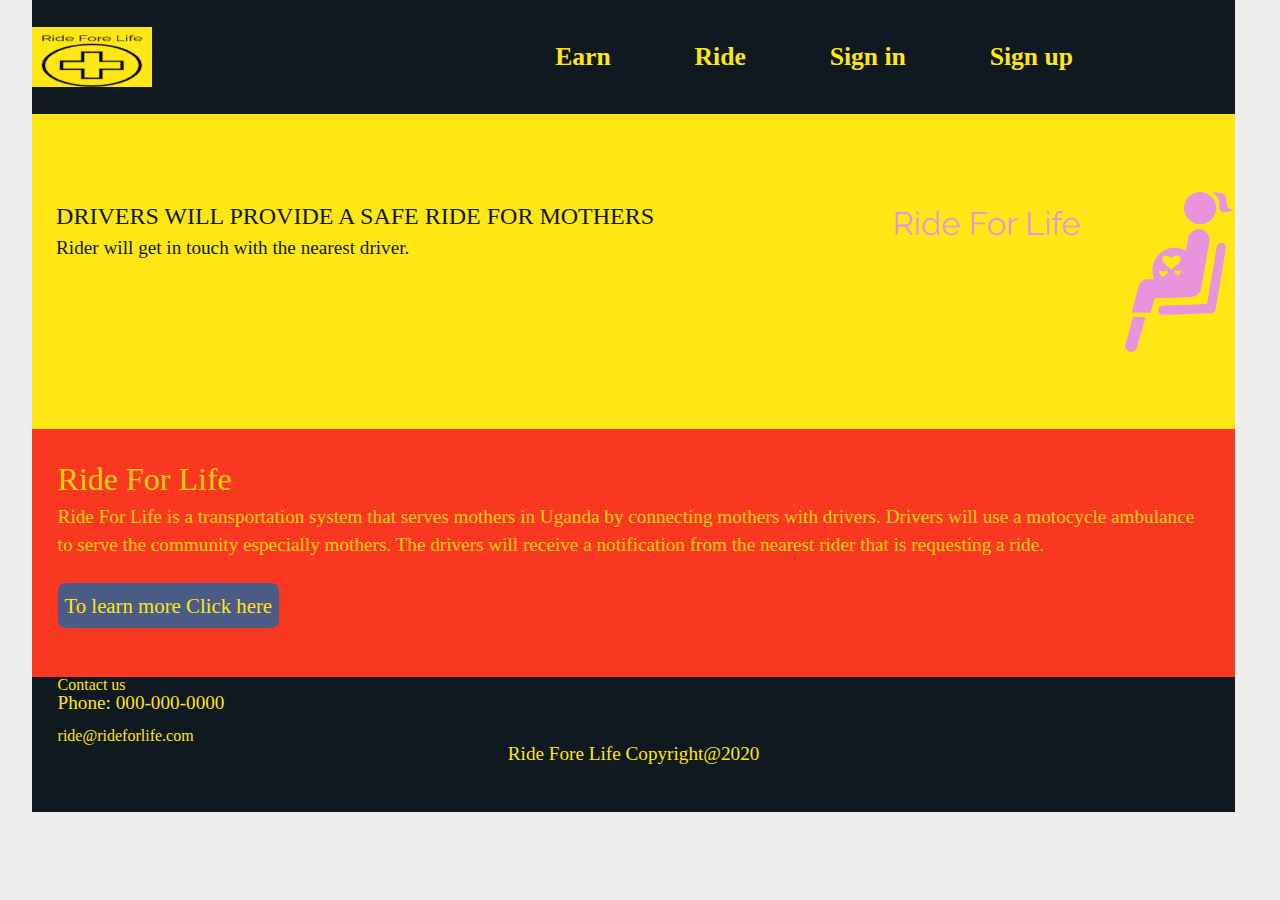
==== index.html @ 8550a422 "First draft Ride for Life" ====
<!DOCTYPE html>
<html>

    <head>
        <title>Ride For Life        </title>
        <!-- links to css and js -->
        <link rel="stylesheet" href="css/index.css">
    </head>
    <body>
        <header> 
            <nav>
                <img id="logo" src="img/Ride-for-life-logo.png"  alt="Logo" usemap="#log-map">

                <map name="log-map">
                    <area shape="rect" coords="8,5,130,60" href="index.html">
                </map>

                <div class="nav-links">
                    <a href="" id="home-tab"> Home</a>
                    <a href="driver.html"> Earn</a>
                    <a href="rider.html"> Ride</a>             
                    <a href="#"> Sign in</a>
                    <a href="#"> Sign up</a>
                </div>
            </nav>

            <div class="header-img" > 
                   <!-- src="" alt="Header image" -->
                   <section class="header-img-info">
                   <h2>DRIVERS WILL PROVIDE A SAFE RIDE FOR MOTHERS</h2>
                   <P>Rider will get in touch with the nearest driver.</P>
                  
                </section>
            </div> 
         
        </header>
        <section class="about-section">
            <h1>Ride For Life</h1>
          
           <p> Ride For Life is a transportation system that serves mothers in Uganda by connecting mothers with drivers.
                Drivers will use a motocycle ambulance to serve the community especially mothers. 
               The drivers will receive a notification from the nearest rider that is requesting a ride.</p>
               <a class="btn" href="#"> To learn more Click here  </a>
        </section>
        <footer>
            <h2> Contact us</h2>
            <p>Phone: 000-000-0000</p><br>
            <a href="ride@rideforlife.com">ride@rideforlife.com </a>
            <p class="copyRight"> Ride Fore Life Copyright@2020</p>
        </footer>





    </body>
</html>
---- css/index.css ----
html,
body,
div,
span,
applet,
object,
iframe,
h1,
h2,
h3,
h4,
h5,
h6,
p,
blockquote,
pre,
a,
abbr,
acronym,
address,
big,
cite,
code,
del,
dfn,
em,
img,
ins,
kbd,
q,
s,
samp,
small,
strike,
strong,
sub,
sup,
tt,
var,
b,
u,
i,
center,
dl,
dt,
dd,
ol,
ul,
li,
fieldset,
form,
label,
legend,
table,
caption,
tbody,
tfoot,
thead,
tr,
th,
td,
article,
aside,
canvas,
details,
embed,
figure,
figcaption,
footer,
header,
hgroup,
menu,
nav,
output,
ruby,
section,
summary,
time,
mark,
audio,
video {
  margin: 0;
  padding: 0;
  border: 0;
  font-size: 100%;
  font: inherit;
  vertical-align: baseline;
}
/* HTML5 display-role reset for older browsers */
article,
aside,
details,
figcaption,
figure,
footer,
header,
hgroup,
menu,
nav,
section {
  display: block;
}
body {
  line-height: 1;
}
ol,
ul {
  list-style: none;
}
blockquote,
q {
  quotes: none;
}
blockquote:before,
blockquote:after,
q:before,
q:after {
  content: '';
  content: none;
}
table {
  border-collapse: collapse;
  border-spacing: 0;
}
p {
  font-size: 1.2rem;
}
h1 {
  font-size: 2rem;
}
html,
body {
  box-sizing: border-box;
}
body {
  line-height: 1.5;
}
.about-section {
  height: auto;
  width: 90%;
  margin: 0 2.5%;
  padding: 2%;
  background-color: #F93822FF;
  color: #FDD20EFF;
}
.about-section .btn {
  display: inline-block;
  font-size: 1.3rem;
  padding: 0.6%;
  border-radius: 8px;
  background-color: #4a5b88;
  border: none;
  text-decoration: none;
  margin: 2% 0;
}
strong {
  font-size: 2rem;
}
body {
  background: rgba(0, 0, 0, 0.068);
}
body a {
  color: #FEE715FF;
}
body header {
  display: flex;
  justify-content: space-between;
  align-items: none;
  flex-direction: column;
  width: 94%;
  margin: 0 2.5%;
}
body header .header-img {
  width: 100%;
  background-color: #FEE715FF;
  color: #101820FF;
  background-image: url("../img/header-img.png");
  background-repeat: no-repeat;
  background-position: right;
  height: 35vh;
}
@media (max-width-500px) {
  body header .header-img {
    background-image: none;
    height: 20vh;
  }
}
body header .header-img .header-img-info {
  width: 55%;
  padding: 7% 0 0 2%;
  height: 24vh;
}
@media (max-width-500px) {
  body header .header-img .header-img-info {
    width: 100%;
    font-size: medium;
    text-align: center;
  }
}
body header .header-img .header-img-info h2 {
  font-size: 1.5rem;
}
body header .header-img .header-img-info p {
  font-size: 1.2rem;
}
body header nav {
  padding: 1% 0;
  display: flex;
  justify-content: space-between;
  align-items: center;
  flex-direction: row;
  height: 10vh;
  font-size: 2vw;
  color: #FEE715FF;
  background: #101820FF;
  font-weight: 600;
}
@media (max-width-500px) {
  body header nav {
    font-size: 0.8rem;
    display: flex;
    justify-content: space-between;
    align-items: center;
    flex-direction: column;
    height: 25vh;
  }
}
body header nav #logo {
  width: 10%;
  background: #FEE715FF;
}
@media (max-width-500px) {
  body header nav #logo {
    display: none;
    width: 20%;
  }
}
body header nav .nav-links {
  display: flex;
  justify-content: space-around;
  align-items: center;
  flex-direction: row;
  width: 50%;
  margin: 0 10%;
}
body header nav .nav-links #home-tab {
  display: none;
}
@media (max-width-500px) {
  body header nav .nav-links #home-tab {
    display: inline;
  }
}
@media (max-width-500px) {
  body header nav .nav-links {
    font-size: 1.2rem;
    display: flex;
    justify-content: space-between;
    align-items: center;
    flex-direction: column;
  }
}
body header nav .nav-links a {
  text-align: center;
  text-decoration: none;
}
body header nav .nav-links a:hover {
  border-bottom: 5px solid #FEE715FF;
  font-size: 2rem;
}
@media (max-width-500px) {
  body header nav .nav-links a {
    padding: 1%;
  }
}
body header nav a {
  text-align: center;
  text-decoration: none;
}
body header nav a:focus {
  border-bottom: 5px solid #8b8788;
}
@media (max-width-500px) {
  body header nav a {
    padding: 1%;
  }
}
footer {
  height: 15vh;
  width: 90%;
  margin: 0 2.5%;
  padding: 0 2%;
  color: #FEE715FF;
  background: #101820FF;
  line-height: 1;
}
footer .copyRight {
  text-align: center;
}
footer a {
  text-decoration: none;
}
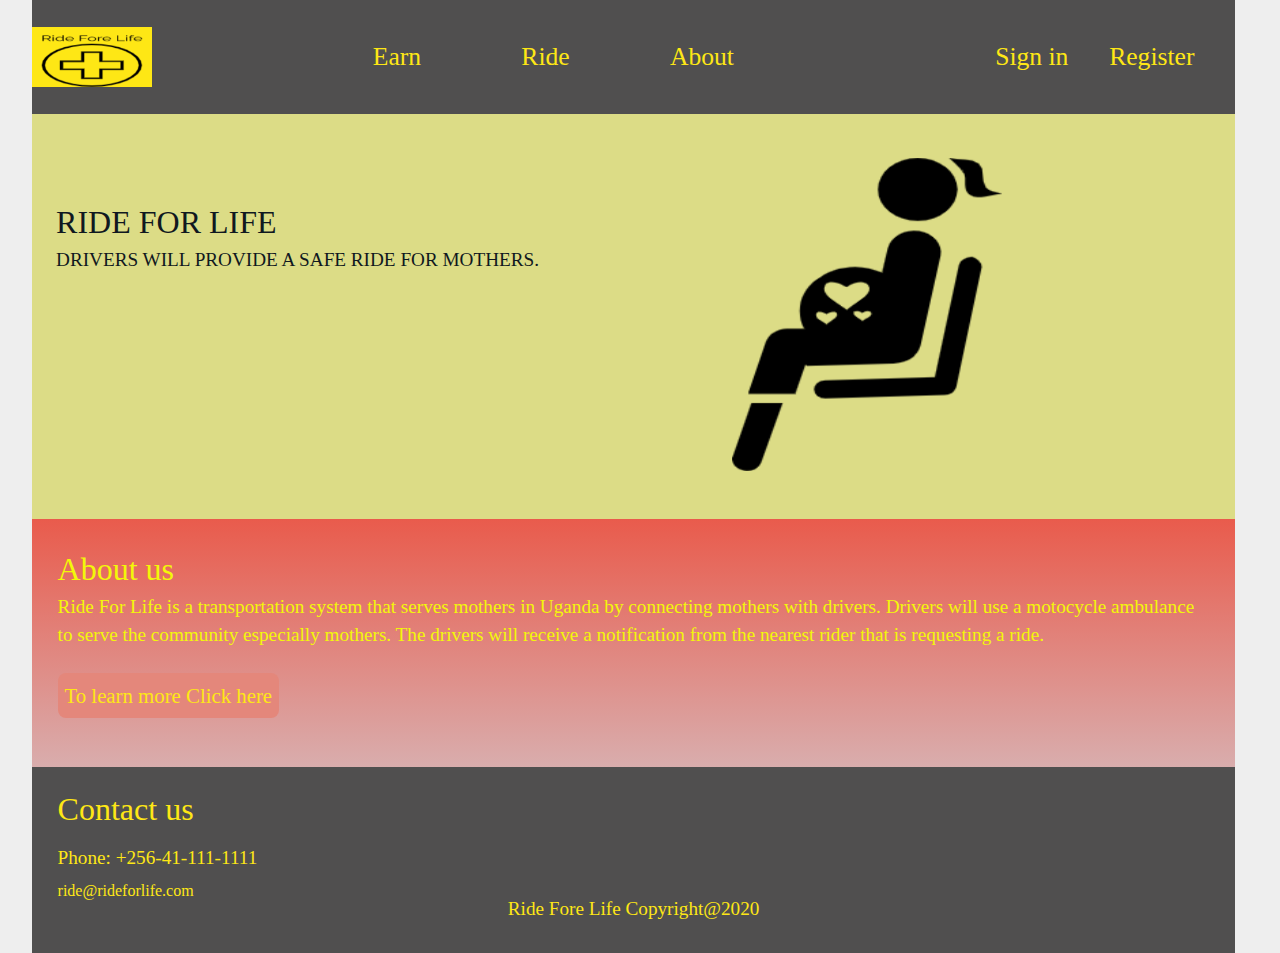
==== commit 07048e52: "Changes color" ====
--- a/index.html
+++ b/index.html
@@ -18,24 +18,30 @@
                 <div class="nav-links">
                     <a href="" id="home-tab"> Home</a>
                     <a href="driver.html"> Earn</a>
-                    <a href="rider.html"> Ride</a>             
+                    <a href="rider.html"> Ride</a>  
+                    <a href="#"> About</a> 
+                </div> 
+                <div id="sign">          
                     <a href="#"> Sign in</a>
-                    <a href="#"> Sign up</a>
+                    <a href="#"> Register</a>
+                    
                 </div>
             </nav>
 
-            <div class="header-img" > 
+            <div class="header-img bg-style" > 
                    <!-- src="" alt="Header image" -->
                    <section class="header-img-info">
-                   <h2>DRIVERS WILL PROVIDE A SAFE RIDE FOR MOTHERS</h2>
-                   <P>Rider will get in touch with the nearest driver.</P>
+
+                   <h1>RIDE FOR LIFE</h1>
+
+                   <P>DRIVERS WILL PROVIDE A SAFE RIDE FOR MOTHERS.</P>
                   
                 </section>
             </div> 
          
         </header>
         <section class="about-section">
-            <h1>Ride For Life</h1>
+            <h2>About us</h2>
           
            <p> Ride For Life is a transportation system that serves mothers in Uganda by connecting mothers with drivers.
                 Drivers will use a motocycle ambulance to serve the community especially mothers. 
@@ -44,7 +50,7 @@
         </section>
         <footer>
             <h2> Contact us</h2>
-            <p>Phone: 000-000-0000</p><br>
+            <p>Phone: +256-41-111-1111</p><br>
             <a href="ride@rideforlife.com">ride@rideforlife.com </a>
             <p class="copyRight"> Ride Fore Life Copyright@2020</p>
         </footer>
--- a/css/index.css
+++ b/css/index.css
@@ -140,15 +140,19 @@
   width: 90%;
   margin: 0 2.5%;
   padding: 2%;
-  background-color: #F93822FF;
-  color: #FDD20EFF;
+  background-image: linear-gradient(#e95b4c, rgba(199, 118, 118, 0.541));
+  color: #f3f709;
+}
+.about-section h2 {
+  font-size: 2rem;
 }
 .about-section .btn {
   display: inline-block;
   font-size: 1.3rem;
   padding: 0.6%;
   border-radius: 8px;
-  background-color: #4a5b88;
+  background-color: #e4877b;
+  text-shadow: white;
   border: none;
   text-decoration: none;
   margin: 2% 0;
@@ -172,17 +176,17 @@
 }
 body header .header-img {
   width: 100%;
-  background-color: #FEE715FF;
   color: #101820FF;
+  background-color: rgba(211, 211, 82, 0.664);
   background-image: url("../img/header-img.png");
   background-repeat: no-repeat;
-  background-position: right;
-  height: 35vh;
-}
-@media (max-width-500px) {
+  background-position: 75%, 3%;
+  height: 45vh;
+}
+@media (max-width:500px) {
   body header .header-img {
     background-image: none;
-    height: 20vh;
+    height: 25vh;
   }
 }
 body header .header-img .header-img-info {
@@ -190,7 +194,7 @@
   padding: 7% 0 0 2%;
   height: 24vh;
 }
-@media (max-width-500px) {
+@media (max-width:500px) {
   body header .header-img .header-img-info {
     width: 100%;
     font-size: medium;
@@ -198,7 +202,12 @@
   }
 }
 body header .header-img .header-img-info h2 {
-  font-size: 1.5rem;
+  font-size: 2rem;
+}
+@media (max-width:500px) {
+  body header .header-img .header-img-info h2 {
+    font-size: 1.5rem;
+  }
 }
 body header .header-img .header-img-info p {
   font-size: 1.2rem;
@@ -212,10 +221,9 @@
   height: 10vh;
   font-size: 2vw;
   color: #FEE715FF;
-  background: #101820FF;
-  font-weight: 600;
-}
-@media (max-width-500px) {
+  background: rgba(36, 34, 34, 0.781);
+}
+@media (max-width:500px) {
   body header nav {
     font-size: 0.8rem;
     display: flex;
@@ -229,7 +237,7 @@
   width: 10%;
   background: #FEE715FF;
 }
-@media (max-width-500px) {
+@media (max-width:500px) {
   body header nav #logo {
     display: none;
     width: 20%;
@@ -237,7 +245,7 @@
 }
 body header nav .nav-links {
   display: flex;
-  justify-content: space-around;
+  justify-content: space-evenly;
   align-items: center;
   flex-direction: row;
   width: 50%;
@@ -246,12 +254,12 @@
 body header nav .nav-links #home-tab {
   display: none;
 }
-@media (max-width-500px) {
+@media (max-width:500px) {
   body header nav .nav-links #home-tab {
     display: inline;
   }
 }
-@media (max-width-500px) {
+@media (max-width:500px) {
   body header nav .nav-links {
     font-size: 1.2rem;
     display: flex;
@@ -264,39 +272,59 @@
   text-align: center;
   text-decoration: none;
 }
-body header nav .nav-links a:hover {
+body header nav .nav-links a:active {
   border-bottom: 5px solid #FEE715FF;
   font-size: 2rem;
 }
-@media (max-width-500px) {
+@media (max-width:500px) {
   body header nav .nav-links a {
     padding: 1%;
   }
 }
-body header nav a {
+body header nav #sign {
+  display: flex;
+  justify-content: space-evenly;
+  align-items: center;
+  flex-direction: row;
+  width: 25%;
+}
+@media (max-width:500px) {
+  body header nav #sign {
+    font-size: 1.2rem;
+    display: flex;
+    justify-content: space-between;
+    align-items: center;
+    flex-direction: column;
+  }
+}
+body header nav #sign a {
   text-align: center;
   text-decoration: none;
 }
-body header nav a:focus {
+@media (max-width:500px) {
+  body header nav #sign a {
+    padding: 1%;
+  }
+}
+.rider-link a:active {
   border-bottom: 5px solid #8b8788;
-}
-@media (max-width-500px) {
-  body header nav a {
-    padding: 1%;
-  }
 }
 footer {
   height: 15vh;
   width: 90%;
   margin: 0 2.5%;
-  padding: 0 2%;
+  padding: 2%;
   color: #FEE715FF;
-  background: #101820FF;
+  background: rgba(36, 34, 34, 0.781);
   line-height: 1;
+}
+footer h2 {
+  font-size: 2rem;
+  padding-bottom: 2%;
+}
+footer a {
+  text-decoration: none;
 }
 footer .copyRight {
   text-align: center;
 }
-footer a {
-  text-decoration: none;
-}
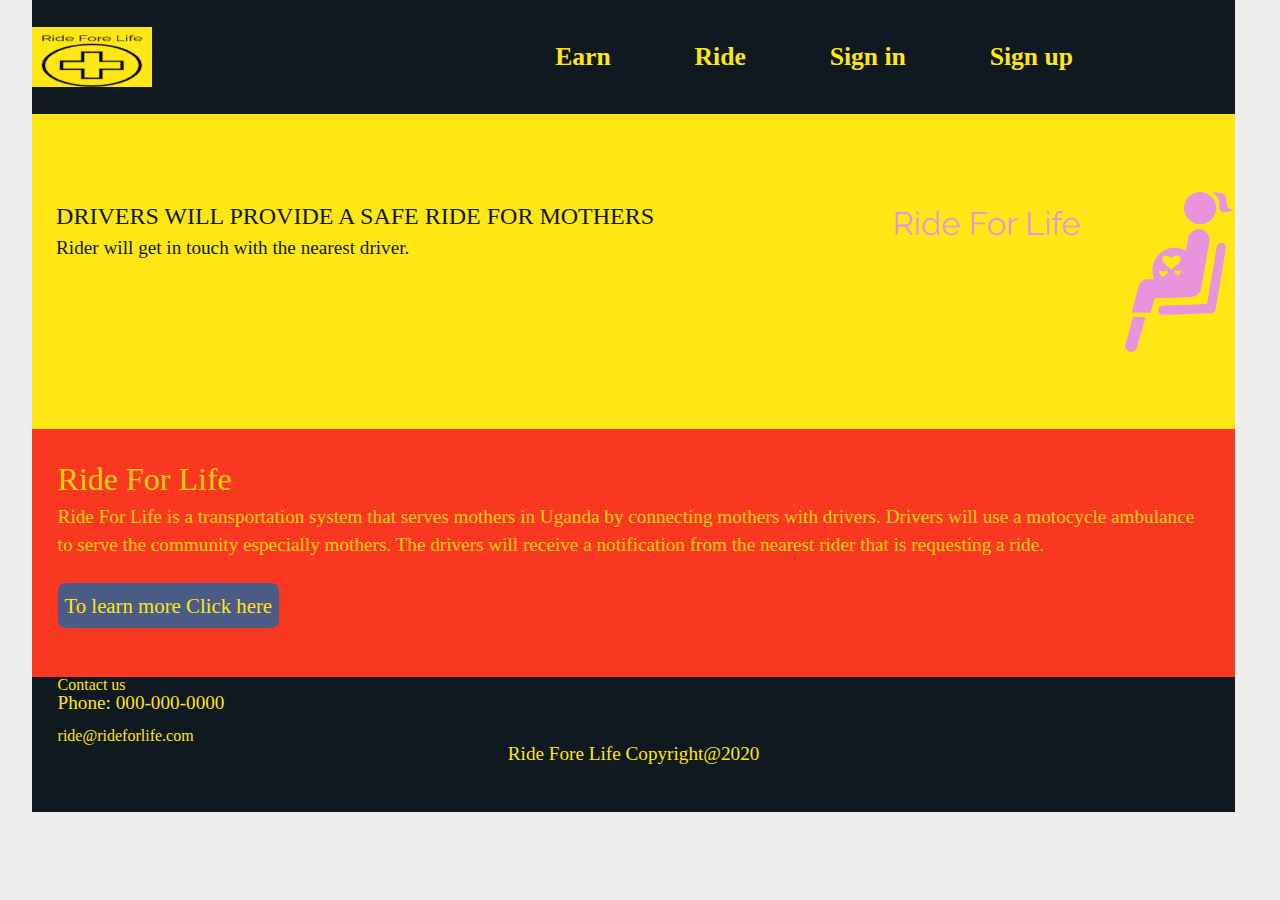
==== commit f19896e1: "Merge 9959176c9c5bbf780b1509c4440782e372570397 into 19ca0338738d885fb1794ef1e60360cfcb1e4c54" ====
--- a/index.html
+++ b/index.html
@@ -18,30 +18,24 @@
                 <div class="nav-links">
                     <a href="" id="home-tab"> Home</a>
                     <a href="driver.html"> Earn</a>
-                    <a href="rider.html"> Ride</a>  
-                    <a href="#"> About</a> 
-                </div> 
-                <div id="sign">          
+                    <a href="rider.html"> Ride</a>             
                     <a href="#"> Sign in</a>
-                    <a href="#"> Register</a>
-                    
+                    <a href="#"> Sign up</a>
                 </div>
             </nav>
 
-            <div class="header-img bg-style" > 
+            <div class="header-img" > 
                    <!-- src="" alt="Header image" -->
                    <section class="header-img-info">
-
-                   <h1>RIDE FOR LIFE</h1>
-
-                   <P>DRIVERS WILL PROVIDE A SAFE RIDE FOR MOTHERS.</P>
+                   <h2>DRIVERS WILL PROVIDE A SAFE RIDE FOR MOTHERS</h2>
+                   <P>Rider will get in touch with the nearest driver.</P>
                   
                 </section>
             </div> 
          
         </header>
         <section class="about-section">
-            <h2>About us</h2>
+            <h1>Ride For Life</h1>
           
            <p> Ride For Life is a transportation system that serves mothers in Uganda by connecting mothers with drivers.
                 Drivers will use a motocycle ambulance to serve the community especially mothers. 
@@ -50,7 +44,7 @@
         </section>
         <footer>
             <h2> Contact us</h2>
-            <p>Phone: +256-41-111-1111</p><br>
+            <p>Phone: 000-000-0000</p><br>
             <a href="ride@rideforlife.com">ride@rideforlife.com </a>
             <p class="copyRight"> Ride Fore Life Copyright@2020</p>
         </footer>
--- a/css/index.css
+++ b/css/index.css
@@ -140,19 +140,15 @@
   width: 90%;
   margin: 0 2.5%;
   padding: 2%;
-  background-image: linear-gradient(#e95b4c, rgba(199, 118, 118, 0.541));
-  color: #f3f709;
-}
-.about-section h2 {
-  font-size: 2rem;
+  background-color: #F93822FF;
+  color: #FDD20EFF;
 }
 .about-section .btn {
   display: inline-block;
   font-size: 1.3rem;
   padding: 0.6%;
   border-radius: 8px;
-  background-color: #e4877b;
-  text-shadow: white;
+  background-color: #4a5b88;
   border: none;
   text-decoration: none;
   margin: 2% 0;
@@ -176,17 +172,17 @@
 }
 body header .header-img {
   width: 100%;
+  background-color: #FEE715FF;
   color: #101820FF;
-  background-color: rgba(211, 211, 82, 0.664);
   background-image: url("../img/header-img.png");
   background-repeat: no-repeat;
-  background-position: 75%, 3%;
-  height: 45vh;
+  background-position: right;
+  height: 35vh;
 }
 @media (max-width:500px) {
   body header .header-img {
     background-image: none;
-    height: 25vh;
+    height: 20vh;
   }
 }
 body header .header-img .header-img-info {
@@ -202,12 +198,7 @@
   }
 }
 body header .header-img .header-img-info h2 {
-  font-size: 2rem;
-}
-@media (max-width:500px) {
-  body header .header-img .header-img-info h2 {
-    font-size: 1.5rem;
-  }
+  font-size: 1.5rem;
 }
 body header .header-img .header-img-info p {
   font-size: 1.2rem;
@@ -221,7 +212,8 @@
   height: 10vh;
   font-size: 2vw;
   color: #FEE715FF;
-  background: rgba(36, 34, 34, 0.781);
+  background: #101820FF;
+  font-weight: 600;
 }
 @media (max-width:500px) {
   body header nav {
@@ -245,7 +237,7 @@
 }
 body header nav .nav-links {
   display: flex;
-  justify-content: space-evenly;
+  justify-content: space-around;
   align-items: center;
   flex-direction: row;
   width: 50%;
@@ -281,50 +273,30 @@
     padding: 1%;
   }
 }
-body header nav #sign {
-  display: flex;
-  justify-content: space-evenly;
-  align-items: center;
-  flex-direction: row;
-  width: 25%;
-}
-@media (max-width:500px) {
-  body header nav #sign {
-    font-size: 1.2rem;
-    display: flex;
-    justify-content: space-between;
-    align-items: center;
-    flex-direction: column;
-  }
-}
-body header nav #sign a {
+body header nav a {
   text-align: center;
   text-decoration: none;
 }
-@media (max-width:500px) {
-  body header nav #sign a {
+body header nav a:focus {
+  border-bottom: 5px solid #8b8788;
+}
+@media (max-width:500px) {
+  body header nav a {
     padding: 1%;
   }
-}
-.rider-link a:active {
-  border-bottom: 5px solid #8b8788;
 }
 footer {
   height: 15vh;
   width: 90%;
   margin: 0 2.5%;
-  padding: 2%;
+  padding: 0 2%;
   color: #FEE715FF;
-  background: rgba(36, 34, 34, 0.781);
+  background: #101820FF;
   line-height: 1;
 }
-footer h2 {
-  font-size: 2rem;
-  padding-bottom: 2%;
+footer .copyRight {
+  text-align: center;
 }
 footer a {
   text-decoration: none;
 }
-footer .copyRight {
-  text-align: center;
-}
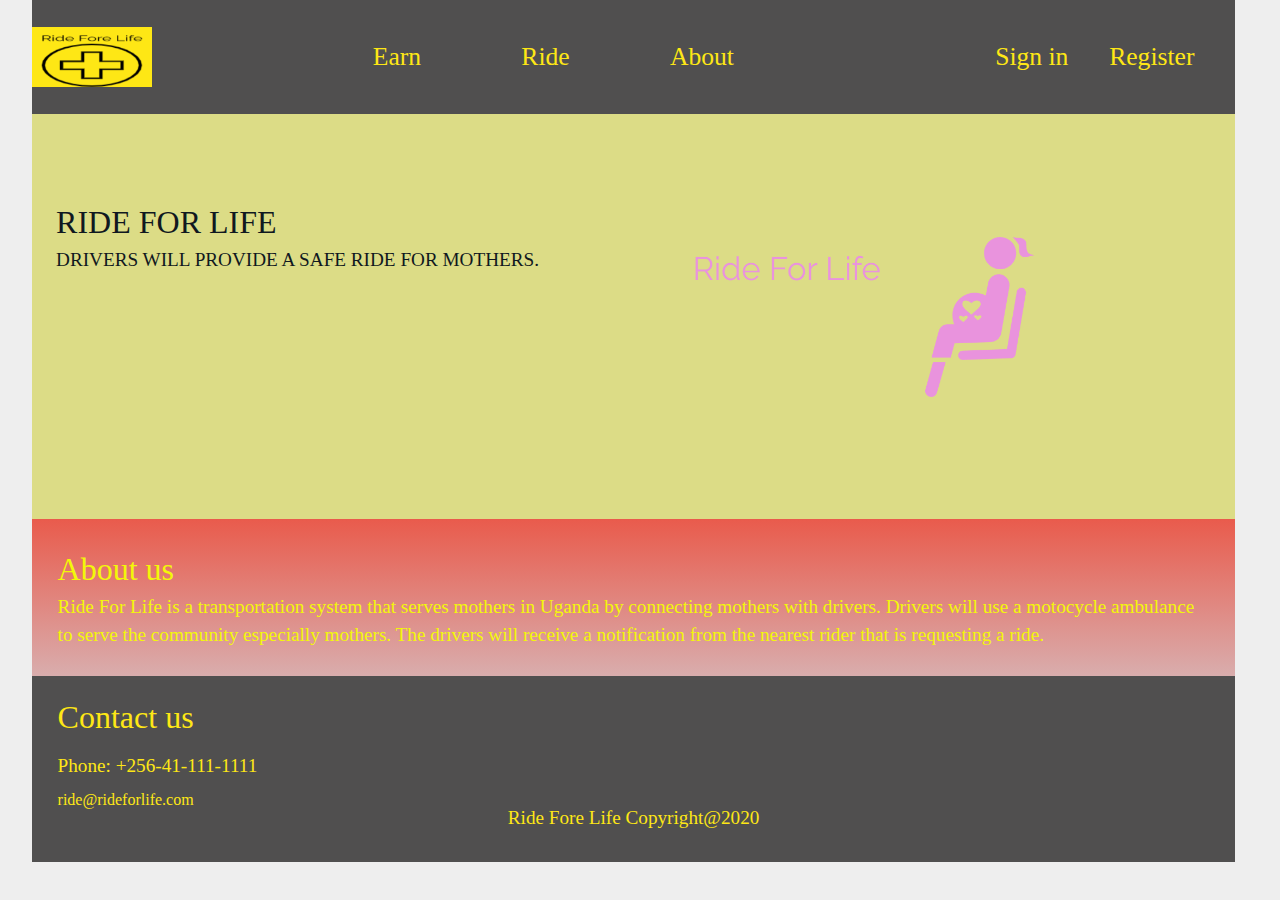
==== commit d4009cf4: "fix footer styling" ====
--- a/index.html
+++ b/index.html
@@ -18,33 +18,39 @@
                 <div class="nav-links">
                     <a href="" id="home-tab"> Home</a>
                     <a href="driver.html"> Earn</a>
-                    <a href="rider.html"> Ride</a>             
+                    <a href="rider.html"> Ride</a>  
+                    <a href="#"> About</a> 
+                </div> 
+                <div id="sign">          
                     <a href="#"> Sign in</a>
-                    <a href="#"> Sign up</a>
+                    <a href="#"> Register</a>
+                    
                 </div>
             </nav>
 
-            <div class="header-img" > 
+            <div class="header-img bg-style" > 
                    <!-- src="" alt="Header image" -->
                    <section class="header-img-info">
-                   <h2>DRIVERS WILL PROVIDE A SAFE RIDE FOR MOTHERS</h2>
-                   <P>Rider will get in touch with the nearest driver.</P>
+
+                   <h1>RIDE FOR LIFE</h1>
+
+                   <P>DRIVERS WILL PROVIDE A SAFE RIDE FOR MOTHERS.</P>
                   
                 </section>
             </div> 
          
         </header>
         <section class="about-section">
-            <h1>Ride For Life</h1>
+            <h2>About us</h2>
           
            <p> Ride For Life is a transportation system that serves mothers in Uganda by connecting mothers with drivers.
                 Drivers will use a motocycle ambulance to serve the community especially mothers. 
                The drivers will receive a notification from the nearest rider that is requesting a ride.</p>
-               <a class="btn" href="#"> To learn more Click here  </a>
+               <!-- <a class="btn" href="#"> To learn more Click here  </a> -->
         </section>
         <footer>
             <h2> Contact us</h2>
-            <p>Phone: 000-000-0000</p><br>
+            <p>Phone: +256-41-111-1111</p><br>
             <a href="ride@rideforlife.com">ride@rideforlife.com </a>
             <p class="copyRight"> Ride Fore Life Copyright@2020</p>
         </footer>
--- a/css/index.css
+++ b/css/index.css
@@ -140,21 +140,25 @@
   width: 90%;
   margin: 0 2.5%;
   padding: 2%;
-  background-color: #F93822FF;
-  color: #FDD20EFF;
+  background-image: linear-gradient(#e95b4c, rgba(199, 118, 118, 0.541));
+  color: #f3f709;
+}
+.about-section h2 {
+  font-size: 2rem;
 }
 .about-section .btn {
   display: inline-block;
   font-size: 1.3rem;
   padding: 0.6%;
   border-radius: 8px;
-  background-color: #4a5b88;
+  background-color: #e4877b;
+  text-shadow: white;
   border: none;
   text-decoration: none;
   margin: 2% 0;
 }
 strong {
-  font-size: 2rem;
+  font-size: 1.5rem;
 }
 body {
   background: rgba(0, 0, 0, 0.068);
@@ -172,17 +176,17 @@
 }
 body header .header-img {
   width: 100%;
-  background-color: #FEE715FF;
   color: #101820FF;
+  background-color: rgba(211, 211, 82, 0.664);
   background-image: url("../img/header-img.png");
   background-repeat: no-repeat;
-  background-position: right;
-  height: 35vh;
+  background-position: 75%, 3%;
+  height: 45vh;
 }
 @media (max-width:500px) {
   body header .header-img {
     background-image: none;
-    height: 20vh;
+    height: 25vh;
   }
 }
 body header .header-img .header-img-info {
@@ -198,7 +202,12 @@
   }
 }
 body header .header-img .header-img-info h2 {
-  font-size: 1.5rem;
+  font-size: 2rem;
+}
+@media (max-width:500px) {
+  body header .header-img .header-img-info h2 {
+    font-size: 1.5rem;
+  }
 }
 body header .header-img .header-img-info p {
   font-size: 1.2rem;
@@ -212,8 +221,7 @@
   height: 10vh;
   font-size: 2vw;
   color: #FEE715FF;
-  background: #101820FF;
-  font-weight: 600;
+  background: rgba(36, 34, 34, 0.781);
 }
 @media (max-width:500px) {
   body header nav {
@@ -237,7 +245,7 @@
 }
 body header nav .nav-links {
   display: flex;
-  justify-content: space-around;
+  justify-content: space-evenly;
   align-items: center;
   flex-direction: row;
   width: 50%;
@@ -265,7 +273,6 @@
   text-decoration: none;
 }
 body header nav .nav-links a:active {
-  border-bottom: 5px solid #FEE715FF;
   font-size: 2rem;
 }
 @media (max-width:500px) {
@@ -273,15 +280,28 @@
     padding: 1%;
   }
 }
-body header nav a {
+body header nav #sign {
+  display: flex;
+  justify-content: space-evenly;
+  align-items: center;
+  flex-direction: row;
+  width: 25%;
+}
+@media (max-width:500px) {
+  body header nav #sign {
+    font-size: 1.2rem;
+    display: flex;
+    justify-content: space-between;
+    align-items: center;
+    flex-direction: column;
+  }
+}
+body header nav #sign a {
   text-align: center;
   text-decoration: none;
 }
-body header nav a:focus {
-  border-bottom: 5px solid #8b8788;
-}
-@media (max-width:500px) {
-  body header nav a {
+@media (max-width:500px) {
+  body header nav #sign a {
     padding: 1%;
   }
 }
@@ -289,14 +309,18 @@
   height: 15vh;
   width: 90%;
   margin: 0 2.5%;
-  padding: 0 2%;
+  padding: 2%;
   color: #FEE715FF;
-  background: #101820FF;
+  background: rgba(36, 34, 34, 0.781);
   line-height: 1;
+}
+footer h2 {
+  font-size: 2rem;
+  padding-bottom: 2%;
+}
+footer a {
+  text-decoration: none;
 }
 footer .copyRight {
   text-align: center;
 }
-footer a {
-  text-decoration: none;
-}
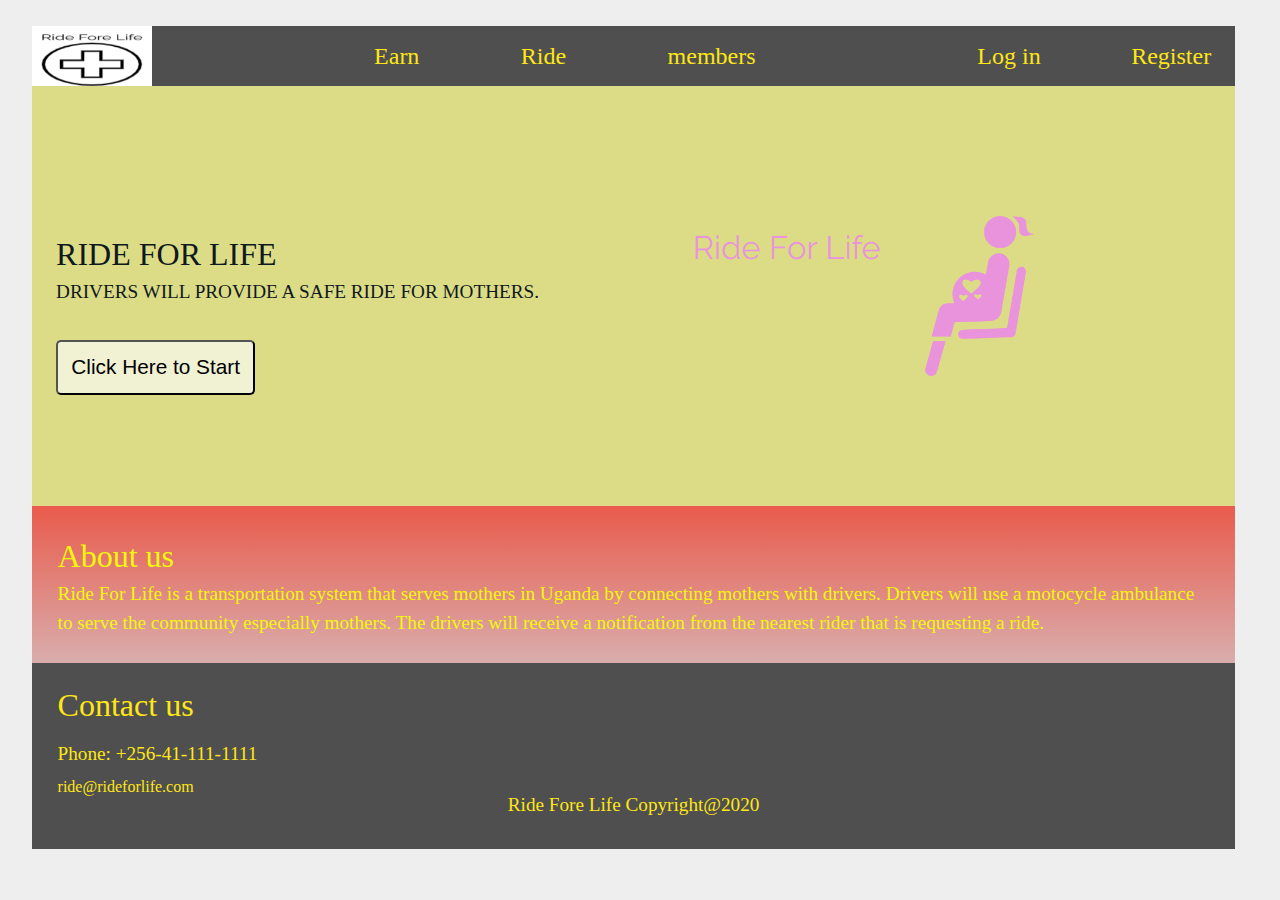
==== commit c676c1d2: "refactored css" ====
--- a/index.html
+++ b/index.html
@@ -12,17 +12,17 @@
                 <img id="logo" src="img/Ride-for-life-logo.png"  alt="Logo" usemap="#log-map">
 
                 <map name="log-map">
-                    <area shape="rect" coords="8,5,130,60" href="index.html">
+                    <area shape="rect" coords="2,2,133,100" href="index.html">
                 </map>
 
                 <div class="nav-links">
-                    <a href="" id="home-tab"> Home</a>
+                    <a href="index.html" id="home-tab"> Home</a>
                     <a href="driver.html"> Earn</a>
                     <a href="rider.html"> Ride</a>  
-                    <a href="#"> About</a> 
+                    <a href="about.html"> members</a> 
                 </div> 
                 <div id="sign">          
-                    <a href="#"> Sign in</a>
+                    <a href="#"> Log in</a>
                     <a href="#"> Register</a>
                     
                 </div>
@@ -35,7 +35,9 @@
                    <h1>RIDE FOR LIFE</h1>
 
                    <P>DRIVERS WILL PROVIDE A SAFE RIDE FOR MOTHERS.</P>
-                  
+
+                  <button class="action-btn">Click Here to Start</button>
+
                 </section>
             </div> 
          
--- a/css/index.css
+++ b/css/index.css
@@ -160,13 +160,53 @@
 strong {
   font-size: 1.5rem;
 }
+.about-group {
+  background-image: linear-gradient(#babda1, #25d68e);
+  width: 90%;
+  margin: 0 2.5%;
+  padding: 2%;
+}
+.group-members {
+  display: flex;
+  justify-content: space-around;
+  align-items: center;
+  flex-direction: row;
+  flex-wrap: wrap;
+  width: 90%;
+  margin: 0 2.5%;
+  padding: 0 2%;
+  background-color: rgba(211, 211, 82, 0.664);
+}
+.group-members .member {
+  text-align: center;
+  width: 35%;
+  height: 60%;
+  margin: 2%;
+}
+.group-members .member h3 {
+  font-size: 1.5rem;
+}
+.group-members .member img {
+  margin-top: 2%;
+  border-radius: 100%;
+  width: 40%;
+  height: 40%;
+}
+.action-btn {
+  margin-top: 5%;
+  padding: 2%;
+  border-radius: 5px;
+  background-color: #f1f1d3;
+  font-size: 1.3rem;
+}
 body {
   background: rgba(0, 0, 0, 0.068);
-}
-body a {
+  margin-top: 2% ;
+}
+a {
   color: #FEE715FF;
 }
-body header {
+header {
   display: flex;
   justify-content: space-between;
   align-items: none;
@@ -174,136 +214,164 @@
   width: 94%;
   margin: 0 2.5%;
 }
-body header .header-img {
+header nav {
+  display: flex;
+  justify-content: space-between;
+  align-items: center;
+  flex-direction: row;
+  height: 10%;
+  font-size: 1.5rem;
+  color: #FEE715FF;
+  background: rgba(36, 34, 34, 0.781);
+}
+@media (max-width:500px) {
+  header nav {
+    font-size: 0.8rem;
+    display: flex;
+    justify-content: space-between;
+    align-items: center;
+    flex-direction: column;
+    height: 20%;
+  }
+}
+@media (max-width:650px) {
+  header nav {
+    font-size: 1rem;
+  }
+}
+@media (max-width:850px) {
+  header nav {
+    font-size: 1.1rem;
+    height: 25%;
+  }
+}
+header nav #logo {
+  width: 10%;
+  background: WHITE;
+  height: 100%;
+}
+@media (max-width:650px) {
+  header nav #logo {
+    height: 100%;
+  }
+}
+@media (max-width:850px) {
+  header nav #logo {
+    height: 100%;
+  }
+}
+@media (max-width:500px) {
+  header nav #logo {
+    display: none;
+  }
+}
+header nav .nav-links {
+  display: flex;
+  justify-content: space-evenly;
+  align-items: center;
+  flex-direction: row;
+  width: 50%;
+  margin: 0 10%;
+}
+header nav .nav-links #home-tab {
+  display: none;
+}
+@media (max-width:500px) {
+  header nav .nav-links #home-tab {
+    display: inline;
+  }
+}
+@media (max-width:500px) {
+  header nav .nav-links {
+    font-size: 1.2rem;
+    display: flex;
+    justify-content: space-between;
+    align-items: center;
+    flex-direction: column;
+  }
+}
+header nav .nav-links a {
+  text-align: center;
+  text-decoration: none;
+}
+header nav .nav-links a:active {
+  font-size: 2rem;
+}
+@media (max-width:500px) {
+  header nav .nav-links a {
+    padding: 1%;
+  }
+}
+header nav #sign {
+  display: flex;
+  justify-content: space-between;
+  align-items: center;
+  flex-direction: row;
+  width: 20%;
+  margin-right: 2%;
+}
+@media (max-width:500px) {
+  header nav #sign {
+    font-size: 1.2rem;
+    display: flex;
+    justify-content: space-between;
+    align-items: center;
+    flex-direction: column;
+  }
+}
+@media (max-width:650px) {
+  header nav #sign {
+    font-size: 1rem;
+    width: 25%;
+  }
+}
+header nav #sign a {
+  text-align: center;
+  text-decoration: none;
+}
+@media (max-width:500px) {
+  header nav #sign a {
+    padding: 1%;
+  }
+}
+header .header-img {
   width: 100%;
   color: #101820FF;
   background-color: rgba(211, 211, 82, 0.664);
   background-image: url("../img/header-img.png");
   background-repeat: no-repeat;
   background-position: 75%, 3%;
-  height: 45vh;
-}
-@media (max-width:500px) {
-  body header .header-img {
+  height: 60%;
+  padding: 5% 0;
+}
+@media (max-width:500px) {
+  header .header-img {
     background-image: none;
-    height: 25vh;
-  }
-}
-body header .header-img .header-img-info {
+    height: 45%;
+  }
+}
+header .header-img .header-img-info {
   width: 55%;
   padding: 7% 0 0 2%;
   height: 24vh;
 }
 @media (max-width:500px) {
-  body header .header-img .header-img-info {
+  header .header-img .header-img-info {
     width: 100%;
     font-size: medium;
     text-align: center;
   }
 }
-body header .header-img .header-img-info h2 {
-  font-size: 2rem;
-}
-@media (max-width:500px) {
-  body header .header-img .header-img-info h2 {
+header .header-img .header-img-info h2 {
+  font-size: 2rem;
+}
+@media (max-width:500px) {
+  header .header-img .header-img-info h2 {
     font-size: 1.5rem;
   }
 }
-body header .header-img .header-img-info p {
+header .header-img .header-img-info p {
   font-size: 1.2rem;
-}
-body header nav {
-  padding: 1% 0;
-  display: flex;
-  justify-content: space-between;
-  align-items: center;
-  flex-direction: row;
-  height: 10vh;
-  font-size: 2vw;
-  color: #FEE715FF;
-  background: rgba(36, 34, 34, 0.781);
-}
-@media (max-width:500px) {
-  body header nav {
-    font-size: 0.8rem;
-    display: flex;
-    justify-content: space-between;
-    align-items: center;
-    flex-direction: column;
-    height: 25vh;
-  }
-}
-body header nav #logo {
-  width: 10%;
-  background: #FEE715FF;
-}
-@media (max-width:500px) {
-  body header nav #logo {
-    display: none;
-    width: 20%;
-  }
-}
-body header nav .nav-links {
-  display: flex;
-  justify-content: space-evenly;
-  align-items: center;
-  flex-direction: row;
-  width: 50%;
-  margin: 0 10%;
-}
-body header nav .nav-links #home-tab {
-  display: none;
-}
-@media (max-width:500px) {
-  body header nav .nav-links #home-tab {
-    display: inline;
-  }
-}
-@media (max-width:500px) {
-  body header nav .nav-links {
-    font-size: 1.2rem;
-    display: flex;
-    justify-content: space-between;
-    align-items: center;
-    flex-direction: column;
-  }
-}
-body header nav .nav-links a {
-  text-align: center;
-  text-decoration: none;
-}
-body header nav .nav-links a:active {
-  font-size: 2rem;
-}
-@media (max-width:500px) {
-  body header nav .nav-links a {
-    padding: 1%;
-  }
-}
-body header nav #sign {
-  display: flex;
-  justify-content: space-evenly;
-  align-items: center;
-  flex-direction: row;
-  width: 25%;
-}
-@media (max-width:500px) {
-  body header nav #sign {
-    font-size: 1.2rem;
-    display: flex;
-    justify-content: space-between;
-    align-items: center;
-    flex-direction: column;
-  }
-}
-body header nav #sign a {
-  text-align: center;
-  text-decoration: none;
-}
-@media (max-width:500px) {
-  body header nav #sign a {
-    padding: 1%;
-  }
 }
 footer {
   height: 15vh;
